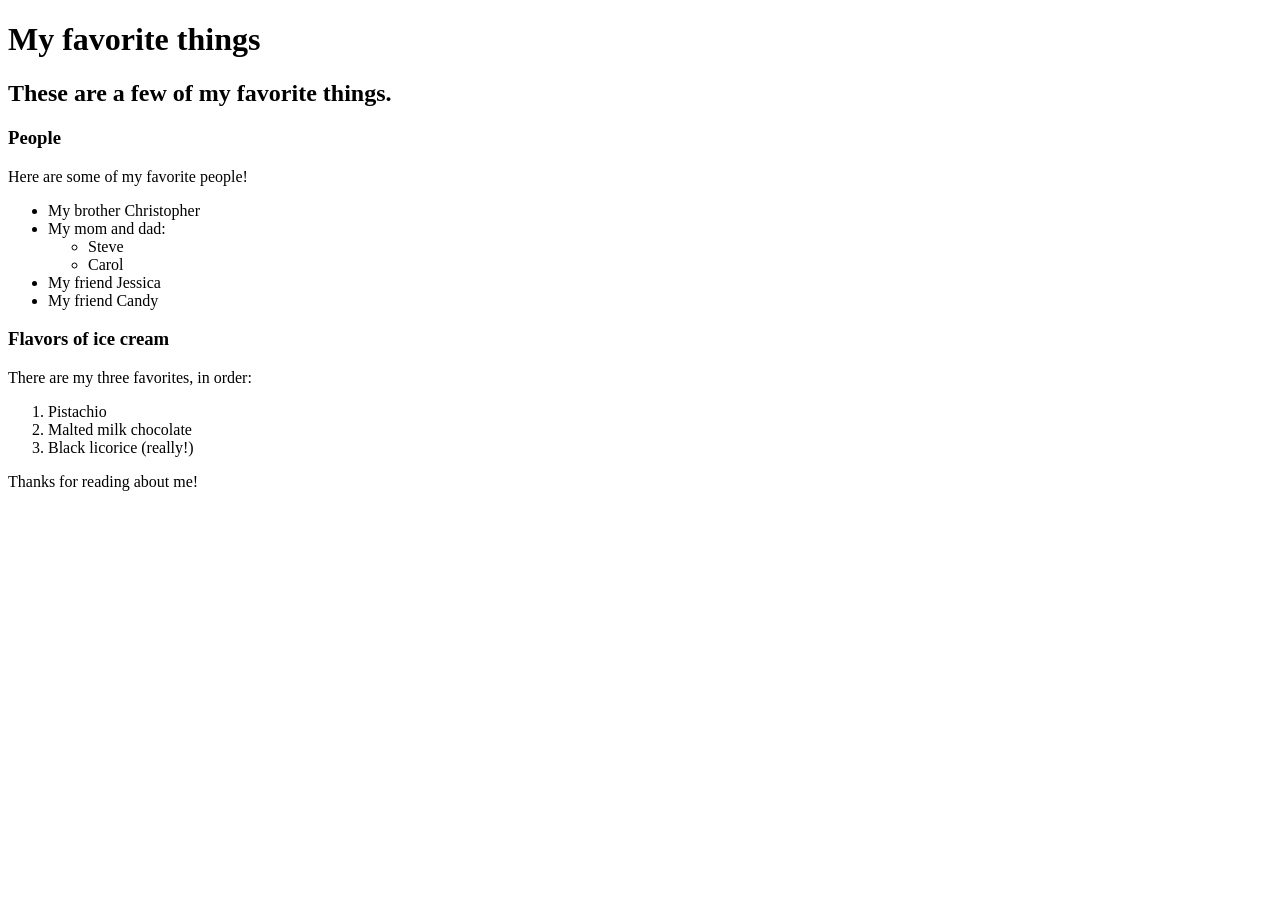
==== favorite-things.html @ 25120009 "add web page with info on favorite things" ====
<!DOCTYPE html>
<html lang="en-US">
<head>
  <title>Michael's favorite things</title>
</head>
<body>
  <h1>My favorite things</h1>
  <h2>These are a few of my favorite things.</h2>

  <h3>People</h3>
  <p>Here are some of my favorite people!</p>
  <ul>
    <li>My brother Christopher</li>
    <li>My mom and dad:
      <ul>
        <li>Steve</li>
        <li>Carol</li>
      </ul>
    </li>
    <li>My friend Jessica</li>
    <li>My friend Candy</li>
  </ul>

  <h3>Flavors of ice cream</h3>
  <p>There are my three favorites, in order:</p>
  <ol>
    <li>Pistachio</li>
    <li>Malted milk chocolate</li>
    <li>Black licorice (really!)</li>
  </ol>

  <p>Thanks for reading about me!</p>
</body>
</html>
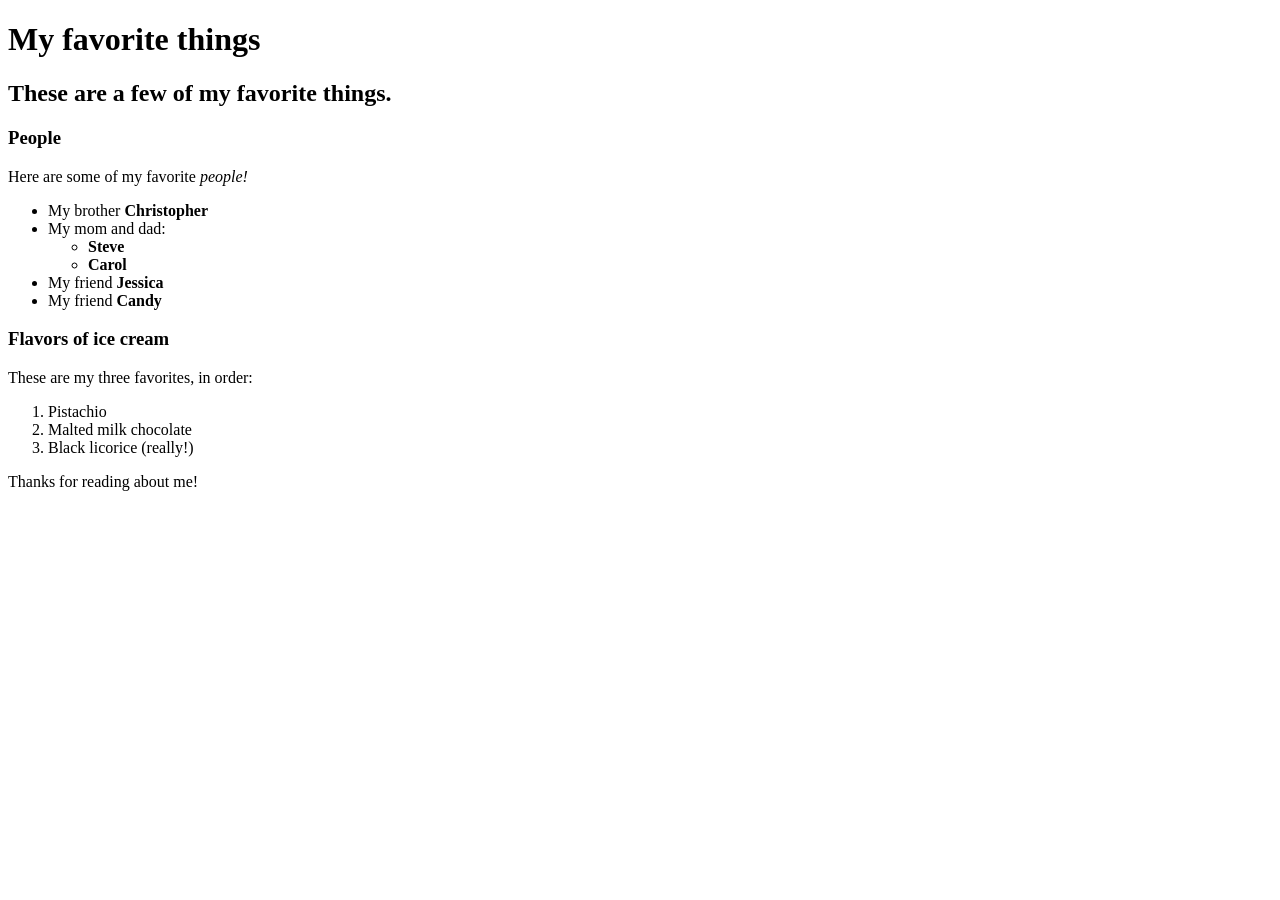
==== commit 5e8d3150: "add strength and emphasis to favorite things, spelling" ====
--- a/favorite-things.html
+++ b/favorite-things.html
@@ -8,21 +8,21 @@
   <h2>These are a few of my favorite things.</h2>
 
   <h3>People</h3>
-  <p>Here are some of my favorite people!</p>
+  <p>Here are some of my favorite <em>people!</em></p>
   <ul>
-    <li>My brother Christopher</li>
+    <li>My brother <strong>Christopher</strong></li>
     <li>My mom and dad:
       <ul>
-        <li>Steve</li>
-        <li>Carol</li>
+        <li><strong>Steve</strong></li>
+        <li><strong>Carol</strong></li>
       </ul>
     </li>
-    <li>My friend Jessica</li>
-    <li>My friend Candy</li>
+    <li>My friend <strong>Jessica</strong></li>
+    <li>My friend <strong>Candy</strong></li>
   </ul>
 
   <h3>Flavors of ice cream</h3>
-  <p>There are my three favorites, in order:</p>
+  <p>These are my three favorites, in order:</p>
   <ol>
     <li>Pistachio</li>
     <li>Malted milk chocolate</li>
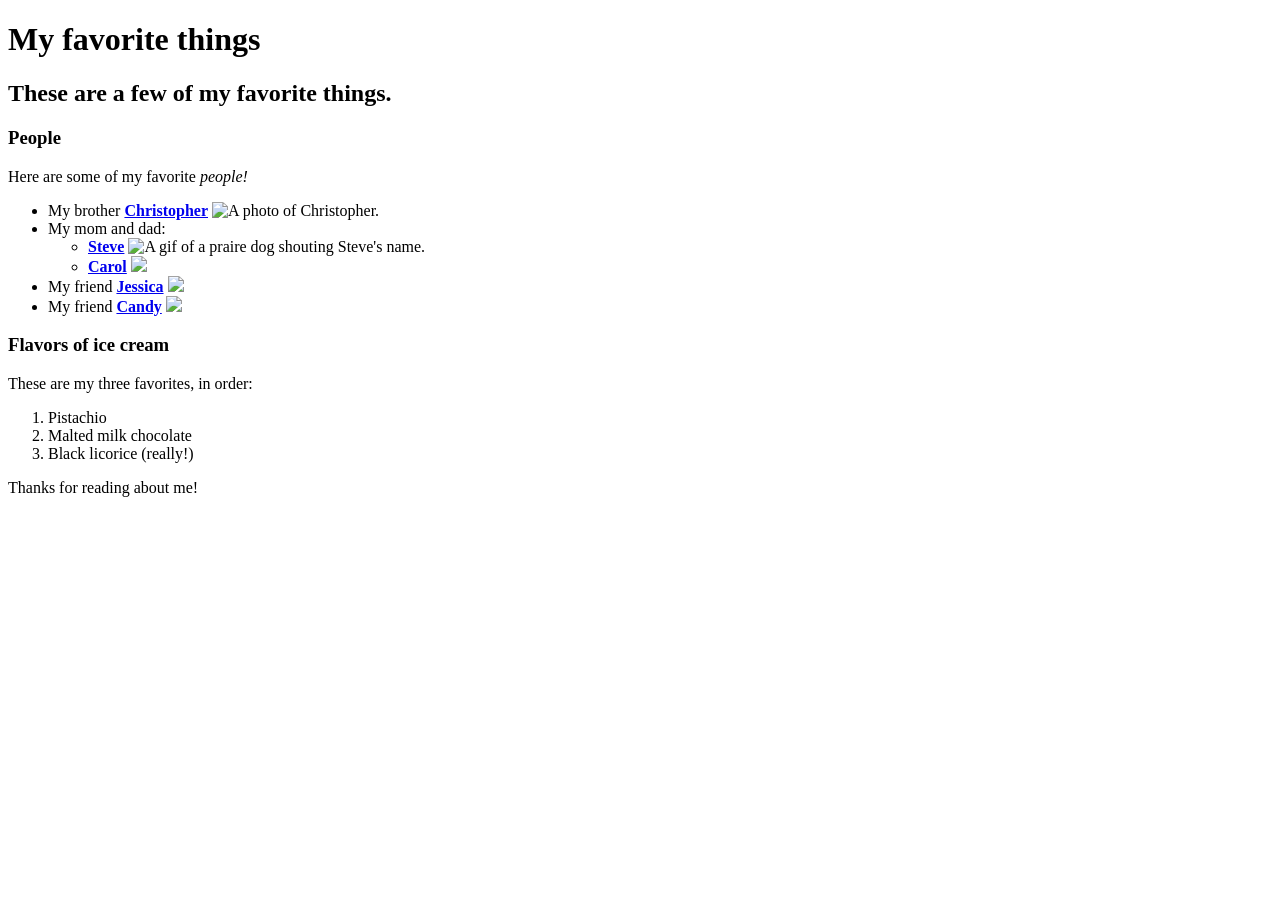
==== commit f4ea8a7f: "add images and links to favorite things" ====
--- a/favorite-things.html
+++ b/favorite-things.html
@@ -10,15 +10,26 @@
   <h3>People</h3>
   <p>Here are some of my favorite <em>people!</em></p>
   <ul>
-    <li>My brother <strong>Christopher</strong></li>
+    <li>
+        My brother <a href="https://en.wikipedia.org/wiki/Christopher_Robin_Milne"><strong>Christopher</strong></a>
+        <img src="img/chris.jpeg" alt="A photo of Christopher.">
+    </li>
     <li>My mom and dad:
       <ul>
-        <li><strong>Steve</strong></li>
-        <li><strong>Carol</strong></li>
+        <li><a href="https://www.youtube.com/watch?v=aXqkNF8fgs8&ab_channel=djrapley"><strong>Steve</strong></a>
+          <img src="https://c.tenor.com/AbIE3cXnslQAAAAd/steve-prairie-dog.gif" alt="A gif of a praire dog shouting Steve's name.">
+        </li>
+        <li><a href="https://en.wikipedia.org/wiki/List_of_Christmas_carols"><strong>Carol</strong></a>
+          <img src="img/mamacarol.jpeg">
+        </li>
       </ul>
     </li>
-    <li>My friend <strong>Jessica</strong></li>
-    <li>My friend <strong>Candy</strong></li>
+    <li>My friend <a href="https://www.youtube.com/watch?v=BszUv-ddZgo&ab_channel=Kb518m"><strong>Jessica</strong></a>
+      <img src="img/wolf.jpeg">
+    </li>
+    <li>My friend <a href="https://www.thedessertmuseum.com/"><strong>Candy</strong></a>
+      <img src="img/candy.jpeg">
+    </li>
   </ul>
 
   <h3>Flavors of ice cream</h3>
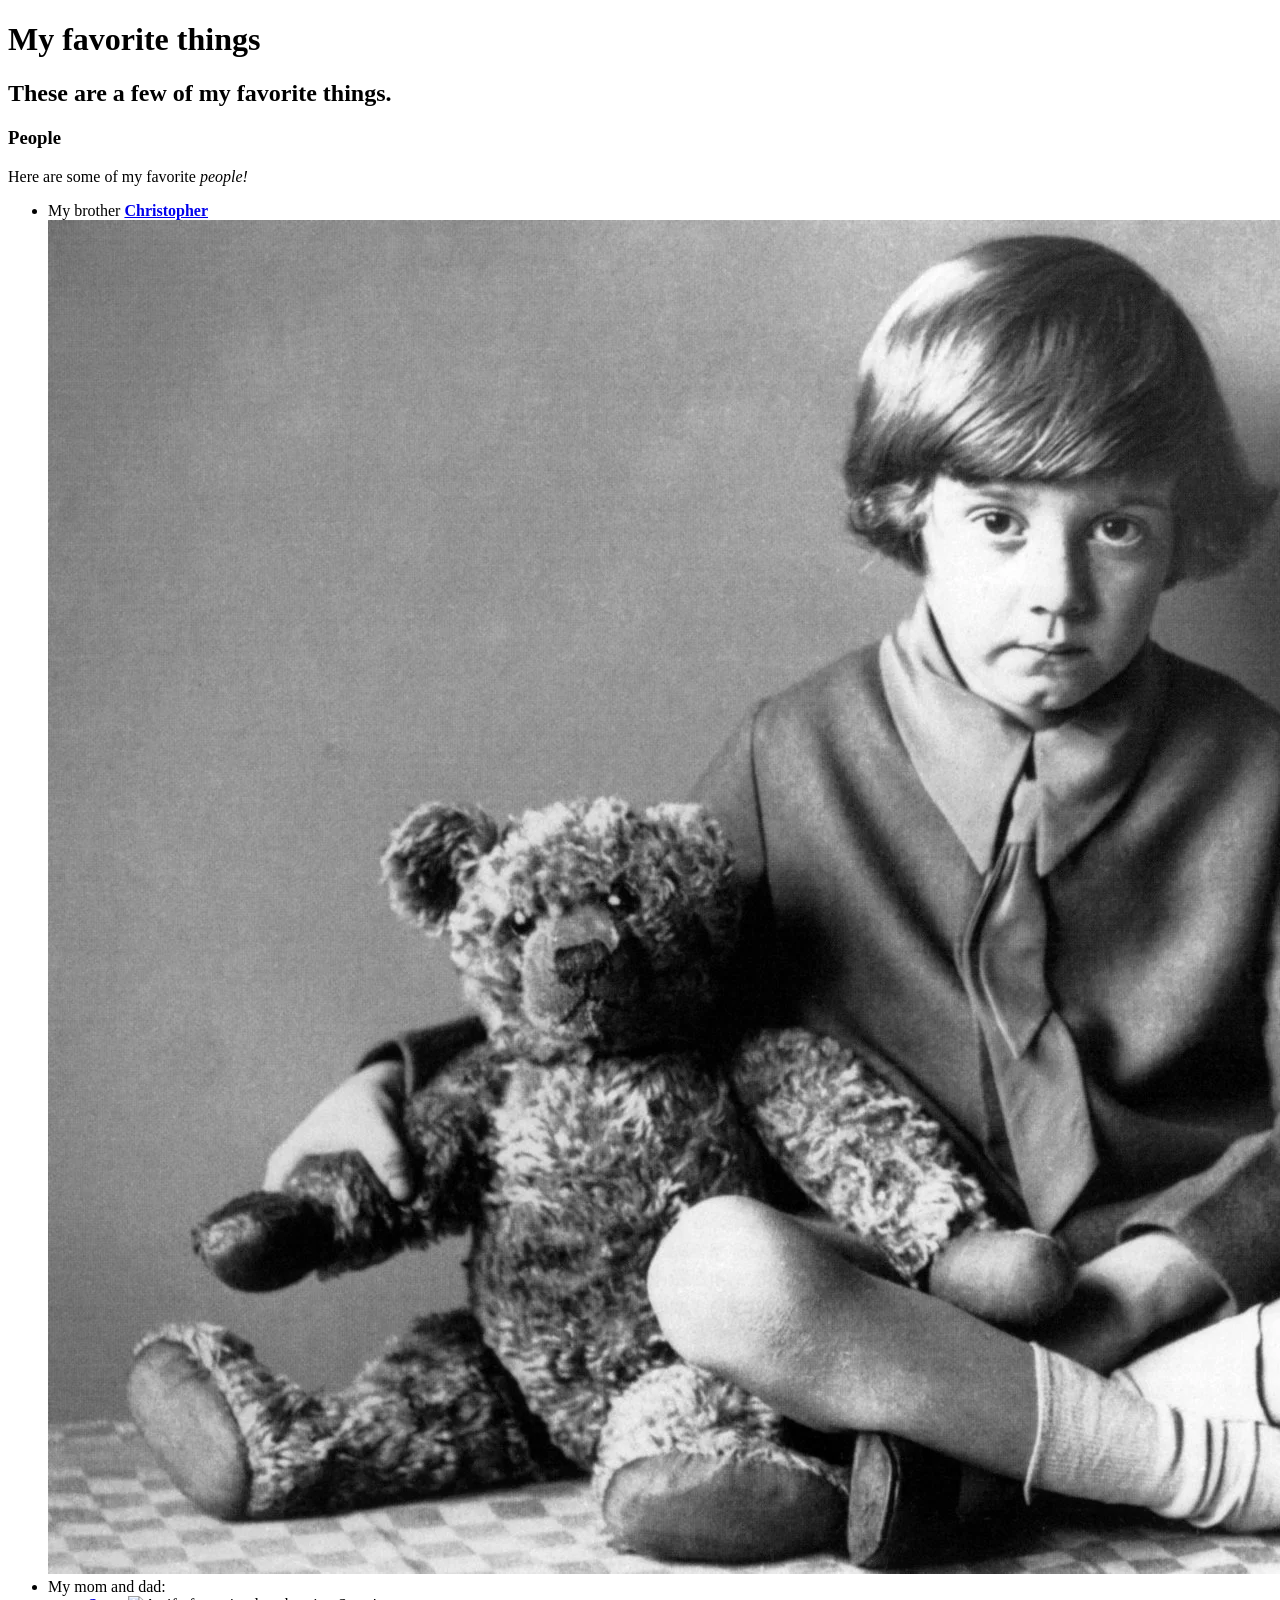
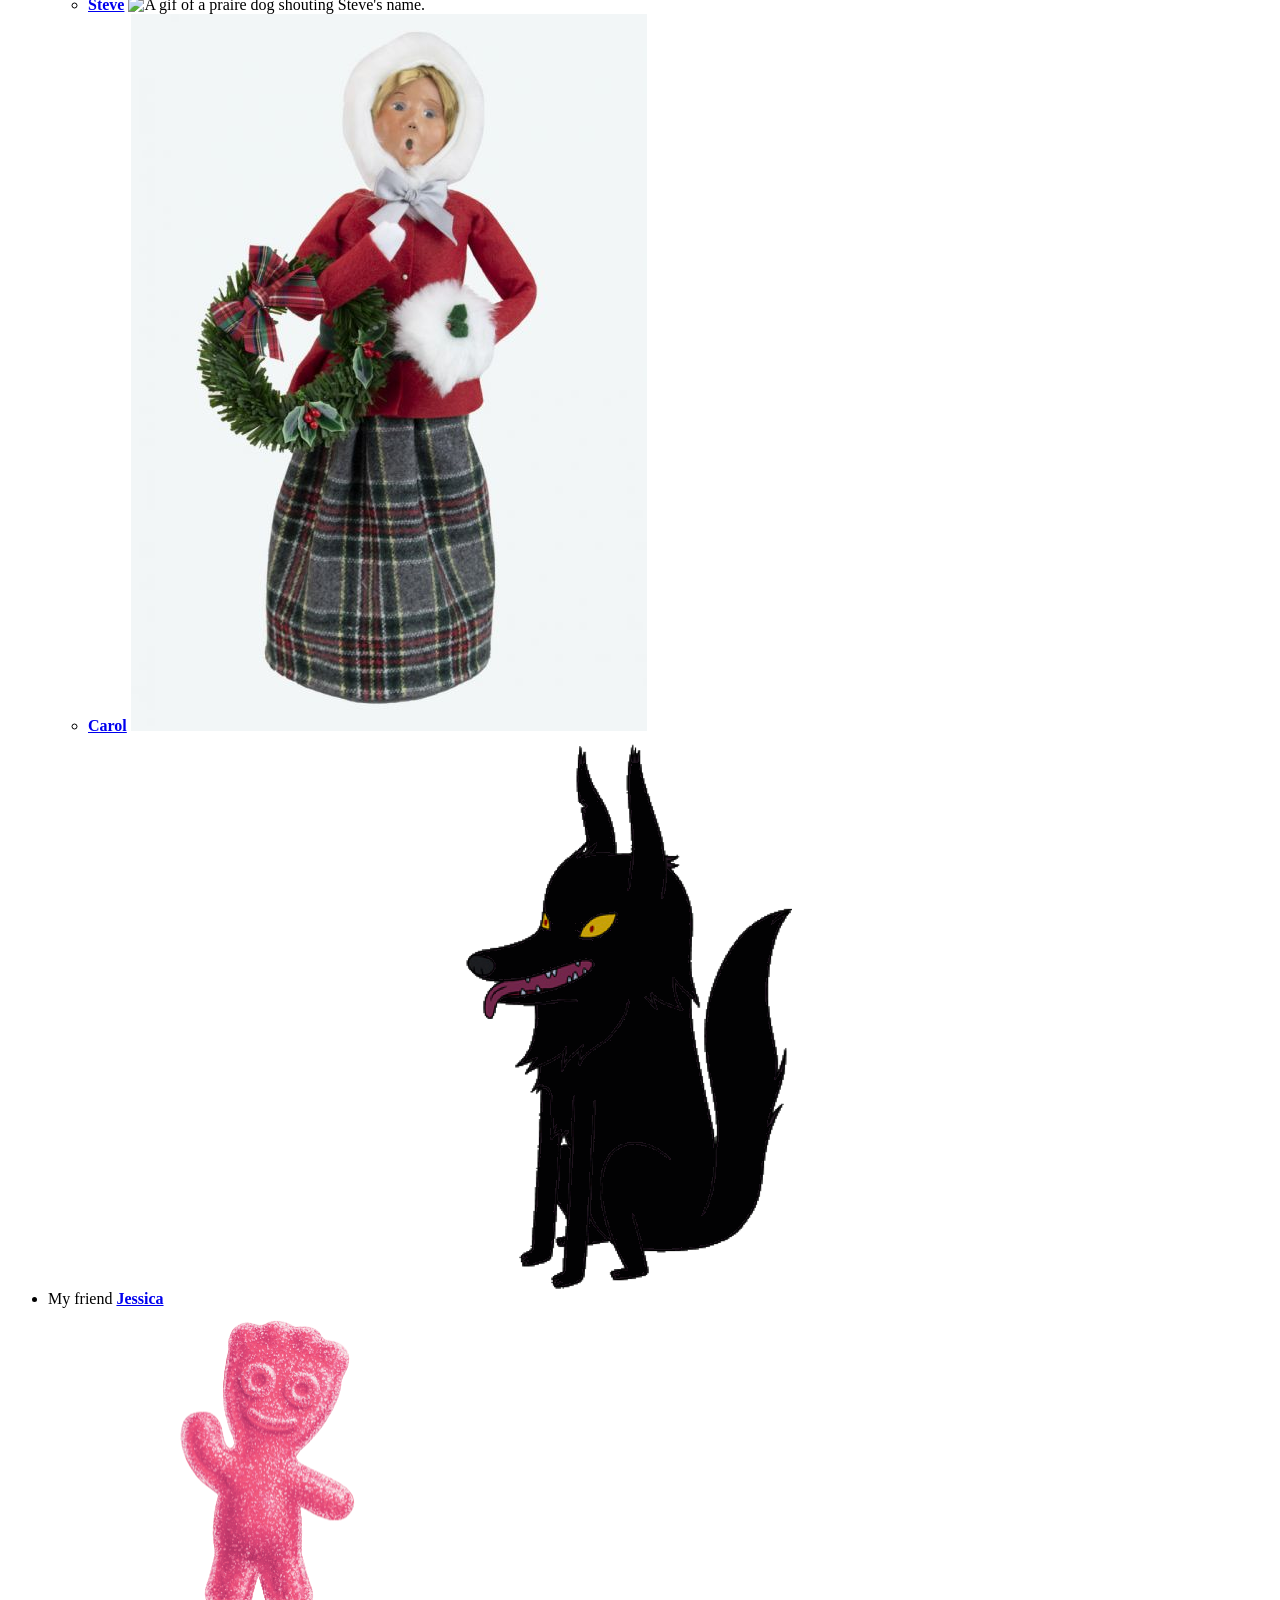
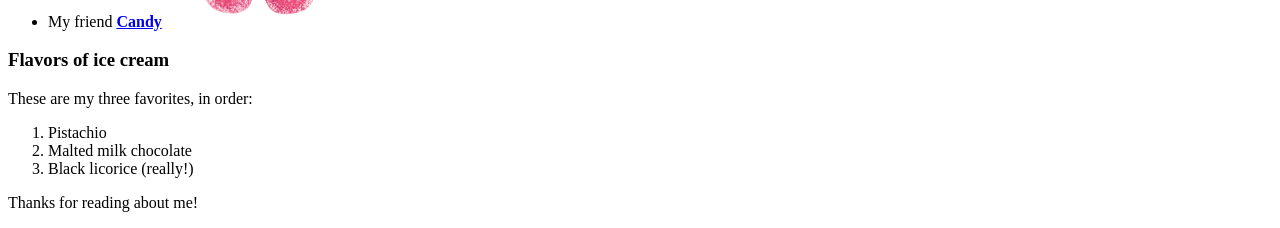
==== commit 531f1abe: "add alt attribute to all images" ====
--- a/favorite-things.html
+++ b/favorite-things.html
@@ -20,15 +20,15 @@
           <img src="https://c.tenor.com/AbIE3cXnslQAAAAd/steve-prairie-dog.gif" alt="A gif of a praire dog shouting Steve's name.">
         </li>
         <li><a href="https://en.wikipedia.org/wiki/List_of_Christmas_carols"><strong>Carol</strong></a>
-          <img src="img/mamacarol.jpeg">
+          <img src="img/mamacarol.jpeg" alt="A photo of Carol.">
         </li>
       </ul>
     </li>
     <li>My friend <a href="https://www.youtube.com/watch?v=BszUv-ddZgo&ab_channel=Kb518m"><strong>Jessica</strong></a>
-      <img src="img/wolf.jpeg">
+      <img src="img/wolf.jpeg" alt="A picture of Jessica.">
     </li>
     <li>My friend <a href="https://www.thedessertmuseum.com/"><strong>Candy</strong></a>
-      <img src="img/candy.jpeg">
+      <img src="img/candy.jpeg" alt="A photo of Candy.">
     </li>
   </ul>
 
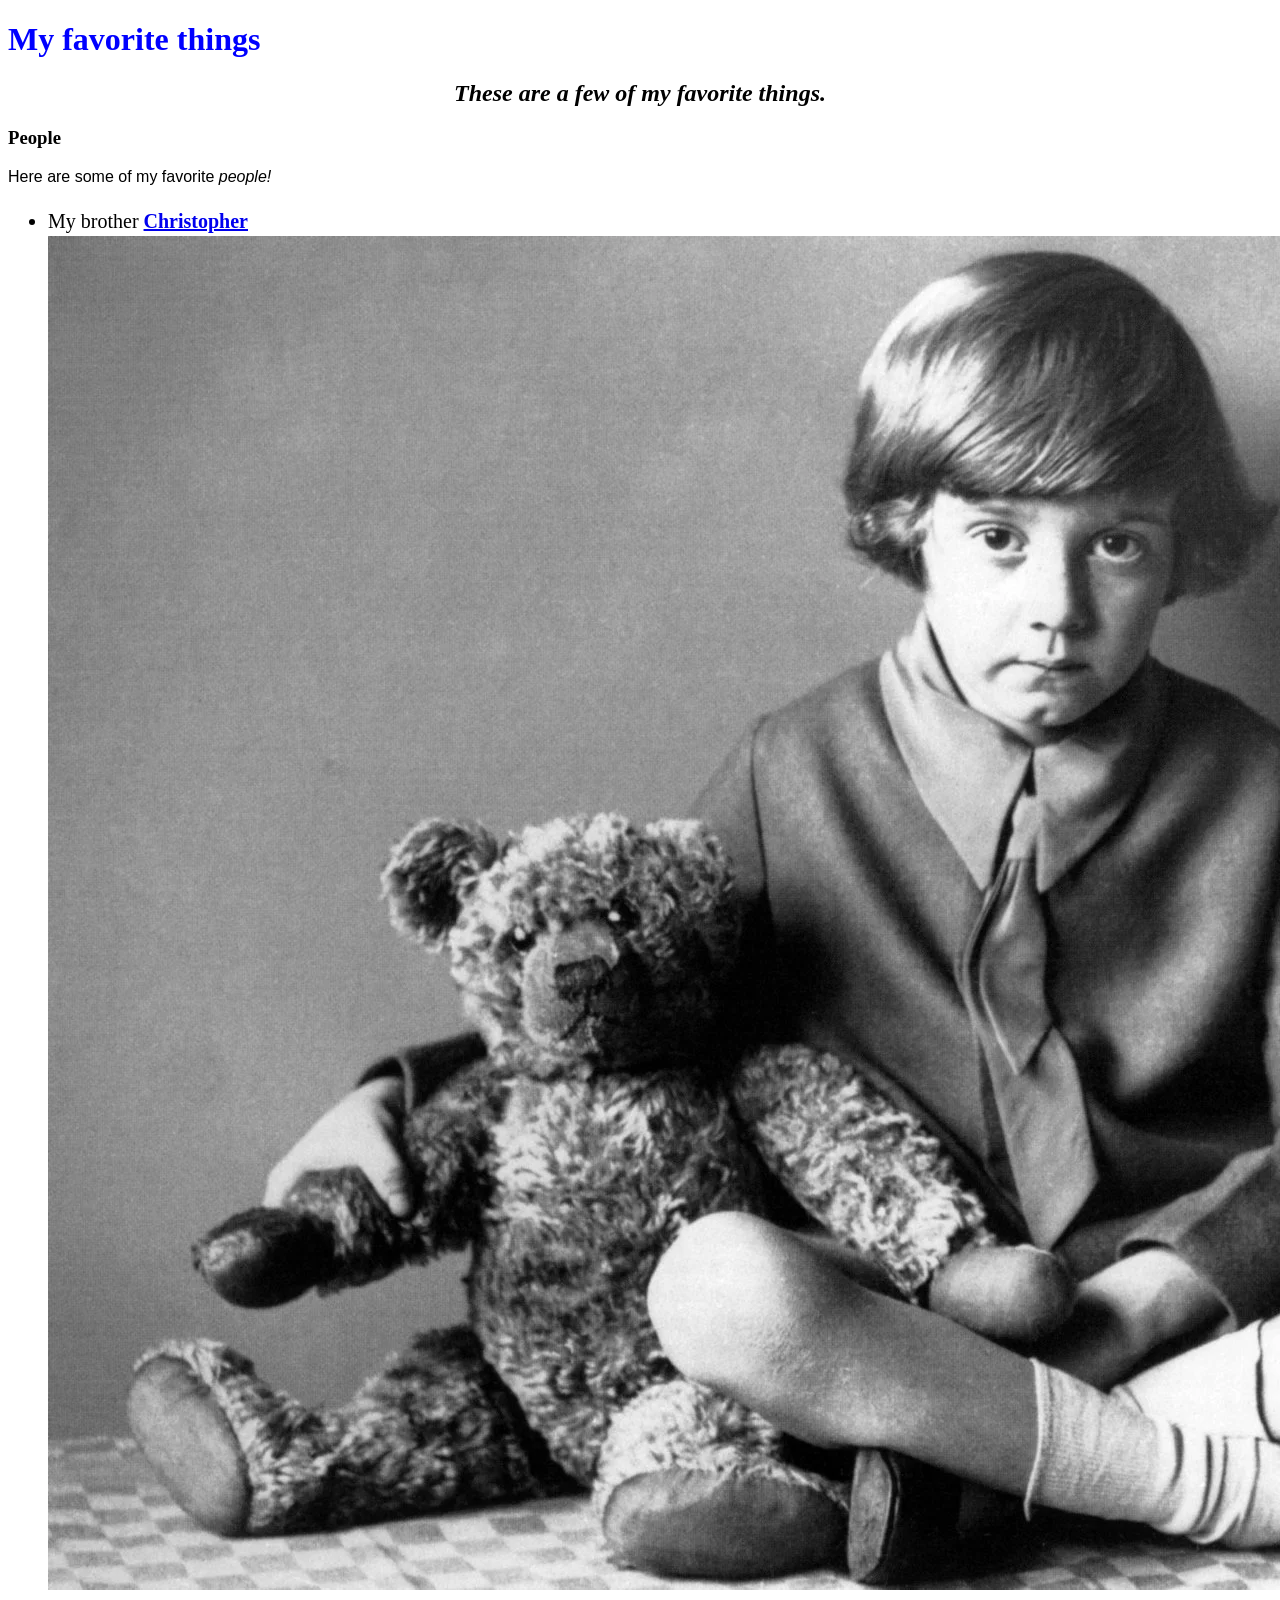
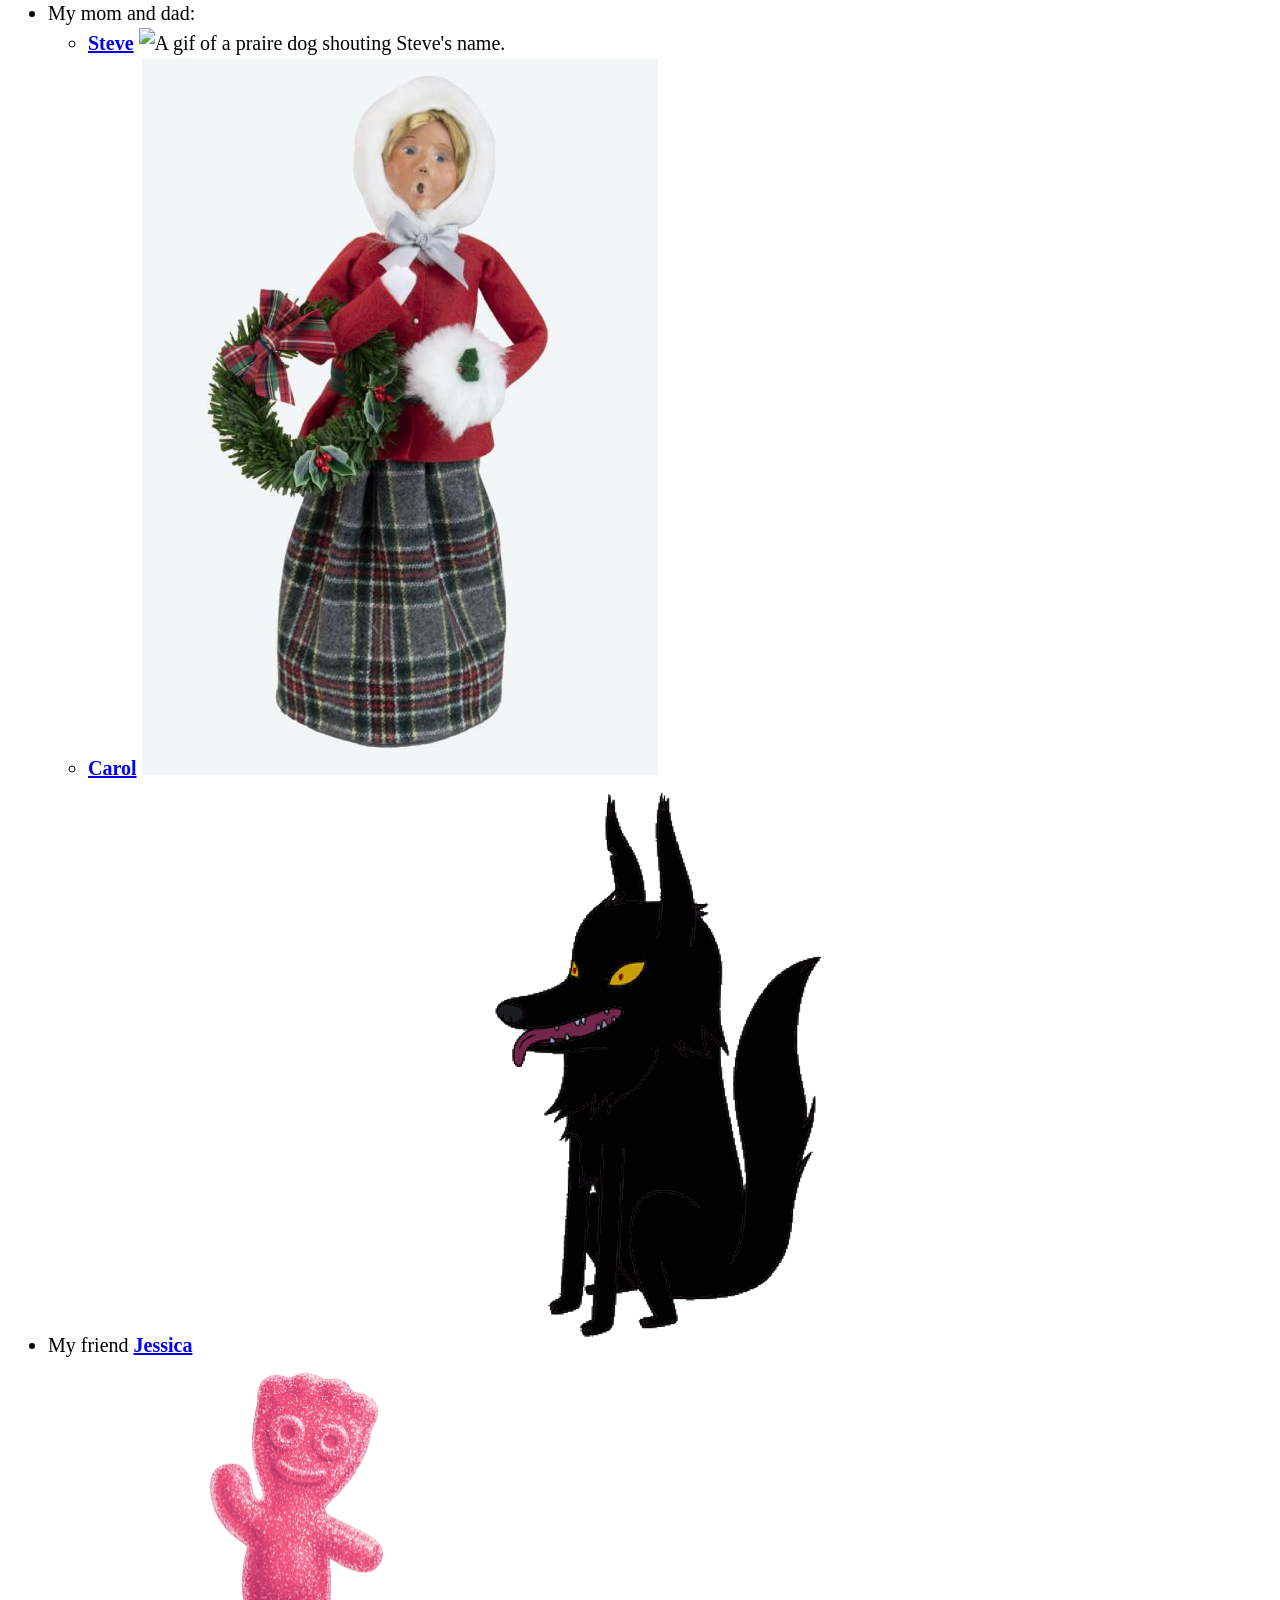
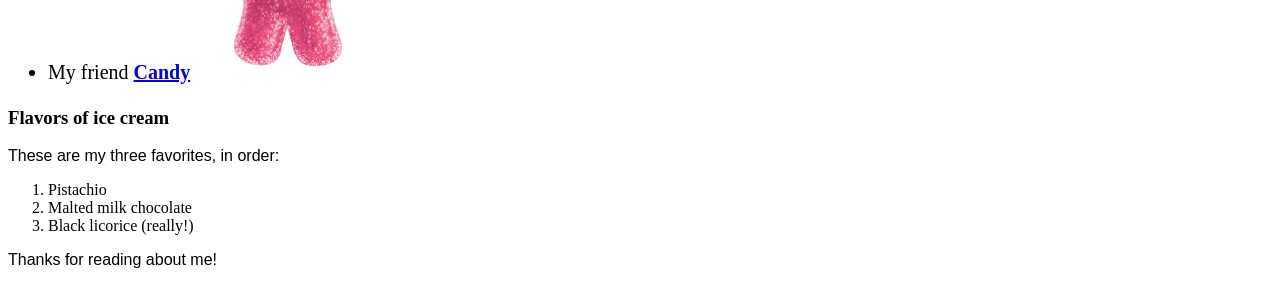
==== commit aff302b1: "add css directory and styles file, link favorite-things to stylesheet" ====
--- a/favorite-things.html
+++ b/favorite-things.html
@@ -2,6 +2,7 @@
 <html lang="en-US">
 <head>
   <title>Michael's favorite things</title>
+  <link href="css/styles.css" rel="stylesheet" type="text/CSS">
 </head>
 <body>
   <h1>My favorite things</h1>
--- a/css/styles.css
+++ b/css/styles.css
@@ -0,0 +1,17 @@
+h1 {
+  color: #00f;
+}
+
+h2 {
+  font-style: italic;
+  text-align: center;
+}
+
+p {
+  font-family: sans-serif;
+}
+
+ul {
+  font-size: 20px;
+  line-height: 30px;
+}
